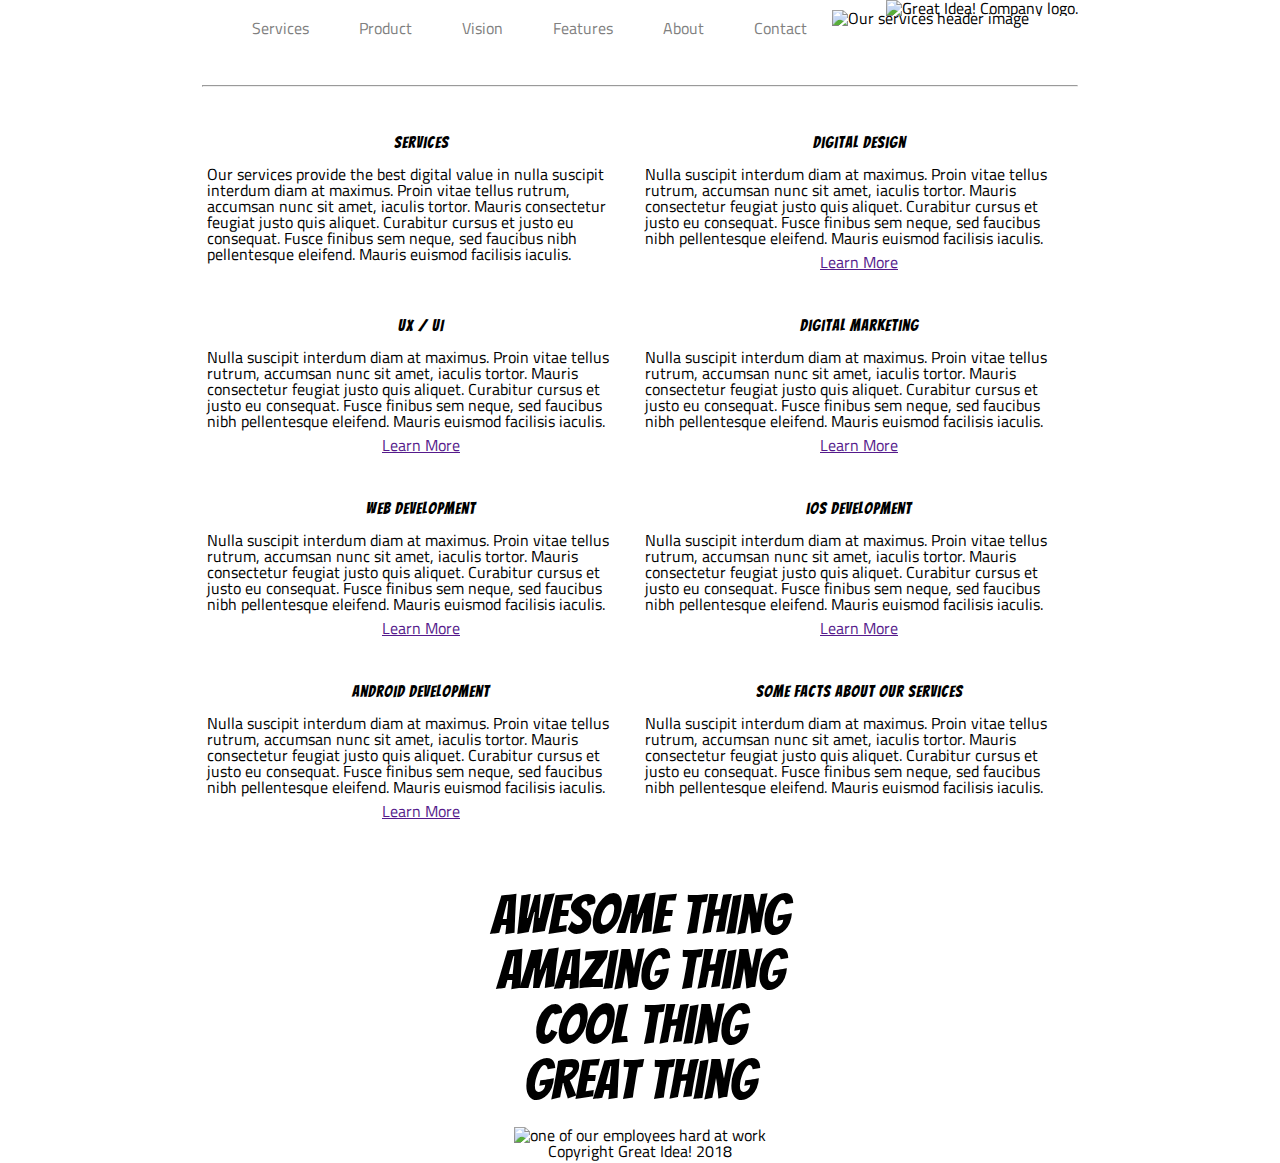
==== great-idea/services.html @ f94be646 "updates 3" ====
<!-- copy and paste your index.html page structure in here, markup the content provided after that -->
<html>
    
<title>Great Idea! - Services</title>

<link href="https://fonts.googleapis.com/css?family=Bangers|Titillium+Web" rel="stylesheet">
<link rel="stylesheet" href="css/index.css">

  <body>
    <header>
        <nav>
            <a href="services.html" target="services.html">Services</a>
            <a href="">Product</a>
            <a href="">Vision</a>
            <a href="">Features</a>
            <a href="">About</a>
            <a href="">Contact</a>
        </nav>
        <img class="logo" src="img/logo.png" alt="Great Idea! Company logo.">
        <img class="services-header-img" src="img/services-header.jpg" alt="Our services header image">
    </header>

<div class="container">
        
    <hr>

    <section class="services-blurbs">
        <div class="blurb">
            <h2>Services</h2>
            <p>Our services provide the best digital value in nulla suscipit interdum diam at maximus. Proin vitae tellus rutrum, accumsan nunc sit amet, iaculis tortor. Mauris consectetur feugiat justo quis aliquet. Curabitur cursus et justo eu consequat. 
            Fusce finibus sem neque, sed faucibus nibh pellentesque eleifend. Mauris euismod facilisis iaculis.</p><br>
        </div>

        <div class="blurb">
            <h2>Digital Design</h2>
            <p>Nulla suscipit interdum diam at maximus. Proin vitae tellus rutrum, accumsan nunc sit amet, iaculis tortor. Mauris consectetur feugiat justo quis aliquet. Curabitur cursus et justo eu consequat. Fusce finibus sem neque, sed faucibus nibh pellentesque
            eleifend. Mauris euismod facilisis iaculis.</p><br><br>

            <a href="">Learn More</a>
        </div>

        <div class="blurb">
            <h2>UX / UI</h2>
            <p>Nulla suscipit interdum diam at maximus. Proin vitae tellus rutrum, accumsan nunc sit amet, iaculis tortor. Mauris consectetur feugiat justo quis aliquet. Curabitur cursus et justo eu consequat. Fusce finibus sem neque, sed faucibus nibh pellentesque
            eleifend. Mauris euismod facilisis iaculis.</p><br><br>

            <a href="">Learn More</a>
        </div>

        <div class="blurb">
            <h2>Digital Marketing</h2>
            <p>Nulla suscipit interdum diam at maximus. Proin vitae tellus rutrum, accumsan nunc sit amet, iaculis tortor. Mauris consectetur feugiat justo quis aliquet. Curabitur cursus et justo eu consequat. Fusce finibus sem neque, sed faucibus nibh pellentesque
            eleifend. Mauris euismod facilisis iaculis.</p><br><br>

            <a href="">Learn More</a>
        </div>

        <div class="blurb">
            <h2>Web Development</h2>
            <p>Nulla suscipit interdum diam at maximus. Proin vitae tellus rutrum, accumsan nunc sit amet, iaculis tortor. Mauris consectetur feugiat justo quis aliquet. Curabitur cursus et justo eu consequat. Fusce finibus sem neque, sed faucibus nibh pellentesque
            eleifend. Mauris euismod facilisis iaculis.</p><br><br>

            <a href="">Learn More</a>
        </div>

        <div class="blurb">
            <h2>iOS Development</h2>
            <p>Nulla suscipit interdum diam at maximus. Proin vitae tellus rutrum, accumsan nunc sit amet, iaculis tortor. Mauris consectetur feugiat justo quis aliquet. Curabitur cursus et justo eu consequat. Fusce finibus sem neque, sed faucibus nibh pellentesque
            eleifend. Mauris euismod facilisis iaculis.</p><br><br>

            <a href="">Learn More</a>
        </div>

        <div class="blurb">
            <h2>Android Development</h2>
            <p>Nulla suscipit interdum diam at maximus. Proin vitae tellus rutrum, accumsan nunc sit amet, iaculis tortor. Mauris consectetur feugiat justo quis aliquet. Curabitur cursus et justo eu consequat. Fusce finibus sem neque, sed faucibus nibh pellentesque
            eleifend. Mauris euismod facilisis iaculis.</p><br><br>

            <a href="">Learn More</a>
        </div>

        <div class="blurb">
            <h2>Some Facts About Our Services</h2>

            <p>Nulla suscipit interdum diam at maximus. Proin vitae tellus rutrum, accumsan nunc sit amet, iaculis tortor. Mauris consectetur feugiat justo quis aliquet. Curabitur cursus et justo eu consequat. Fusce finibus sem neque, sed faucibus nibh pellentesque
            eleifend. Mauris euismod facilisis iaculis.</p><br><br>
        </div>
    </section>

    
<footer>
    <p class="big-text">
        Awesome thing<br>
        Amazing thing<br>
        Cool thing<br>
        Great thing<br>
    </p>

    <img class="services-info-img" src="img/services-info.png" alt="one of our employees hard at work">

    <p class="copyright">Copyright Great Idea! 2018</p>
</footer>

</div>

</body>
</html>
---- great-idea/css/index.css ----
/* http://meyerweb.com/eric/tools/css/reset/ 
   v2.0 | 20110126
   License: none (public domain)
*/

html, body, div, span, applet, object, iframe,
h1, h2, h3, h4, h5, h6, p, blockquote, pre,
a, abbr, acronym, address, big, cite, code,
del, dfn, em, img, ins, kbd, q, s, samp,
small, strike, strong, sub, sup, tt, var,
b, u, i, center,
dl, dt, dd, ol, ul, li,
fieldset, form, label, legend,
table, caption, tbody, tfoot, thead, tr, th, td,
article, aside, canvas, details, embed, 
figure, figcaption, footer, header, hgroup, 
menu, nav, output, ruby, section, summary,
time, mark, audio, video {
	margin: 0;
	padding: 0;
	border: 0;
	font-size: 100%;
	font: inherit;
	vertical-align: baseline;
}
/* HTML5 display-role reset for older browsers */
article, aside, details, figcaption, figure, 
footer, header, hgroup, menu, nav, section {
    display: flex;
    flex-wrap: wrap;
}
body {
	line-height: 1;
}
ol, ul {
	list-style: none;
}
blockquote, q {
	quotes: none;
}
blockquote:before, blockquote:after,
q:before, q:after {
	content: '';
	content: none;
}
table {
	border-collapse: collapse;
	border-spacing: 0;
}

/* Set every element's box-sizing to border-box */
* {
    box-sizing: border-box;
}

html, body {
    height: 100%;
    font-family: 'Titillium Web', sans-serif;
}

h1, h2, h3, h4, h5 {
    font-family: 'Bangers', cursive;
    letter-spacing: 1px;
    margin-bottom: 15px;
}

/* Copy and paste your work from yesterday here and start to refactor into flexbox */
/* Copy and paste your work from yesterday here and start to refactor into flexbox */
/* Copy and paste your work from yesterday here and start to refactor into flexbox */
/* Copy and paste your work from yesterday here and start to refactor into flexbox */
/* Copy and paste your work from yesterday here and start to refactor into flexbox */

header {
    width: 876px;
    margin: 0 auto;
    margin-bottom: 20px;
    padding: 10px 0px;
    position: relative;
}

header nav {
    display: flex;
    margin-left: 25px;
}

header img.logo{
    position: absolute;
    right: 0px;
    top: 0px;
}

header nav a {
    text-decoration: none;
    color: grey;
    margin: 10px;
    padding: 0px 15px;
}

.container{
    width: 876px;
    margin: 0 auto;
    padding-top: 1px;
}

.container .innovation{
    position: relative;
    margin-bottom: 450px;
}

/* 
 * large text and code snipet 
 */

.container .innovation div{
	display: flex;
}

.container .innovation div.right-side{
    display: flex;
    align-items: bottom;
    position: absolute;
    right: 0;
	top: 25px;
}

.container .innovation div.left-side{
    display: flex;
    font-size: 78px;
    font-family: 'Bangers', cursive;
    text-align: center;
    position: absolute;
    left: 100px;
	top: 100px;
}

a.button{
    font-size: 16px;
    font-family: 'Titillium Web', sans-serif;
    text-decoration: none;
    color: black;
    padding: 2px 30px;
    border: 1px solid black;
    position: absolute;
    left: 80px;
    top: 240px;
}

/* features-about-services-product-vision */
div.blurb{
	display: flex;
    align-items: bottom;
    flex-wrap: wrap;
}

section.features-about{
	padding: 20px 0px;
}

section.features-about div{
    width: 50%;
}

/* services-product-vision */
section.services-product-vision{
	padding: 20px 0px;
}

section.services-product-vision div{
    width: 33%;
}

section.services-blurbs{
	padding: 20px 0px;
}

section.services-blurbs div{
    display: flex;
    flex-wrap: wrap;
    justify-content: center;
    align-items: center;
    width: 50%;
    padding: 20px 5px;
}

.copyright {
  display: flex;
  flex-wrap: wrap;
  align-self: center;
}

footer {
    display: flex;
    flex-wrap: wrap;
    flex-direction: column;
    align-items: center;
  }

  footer p.big-text{
    font-size: 55px;
    font-family: 'Bangers', cursive;
    position: relative;
    padding: 20px 0px;
    text-align: center;
}
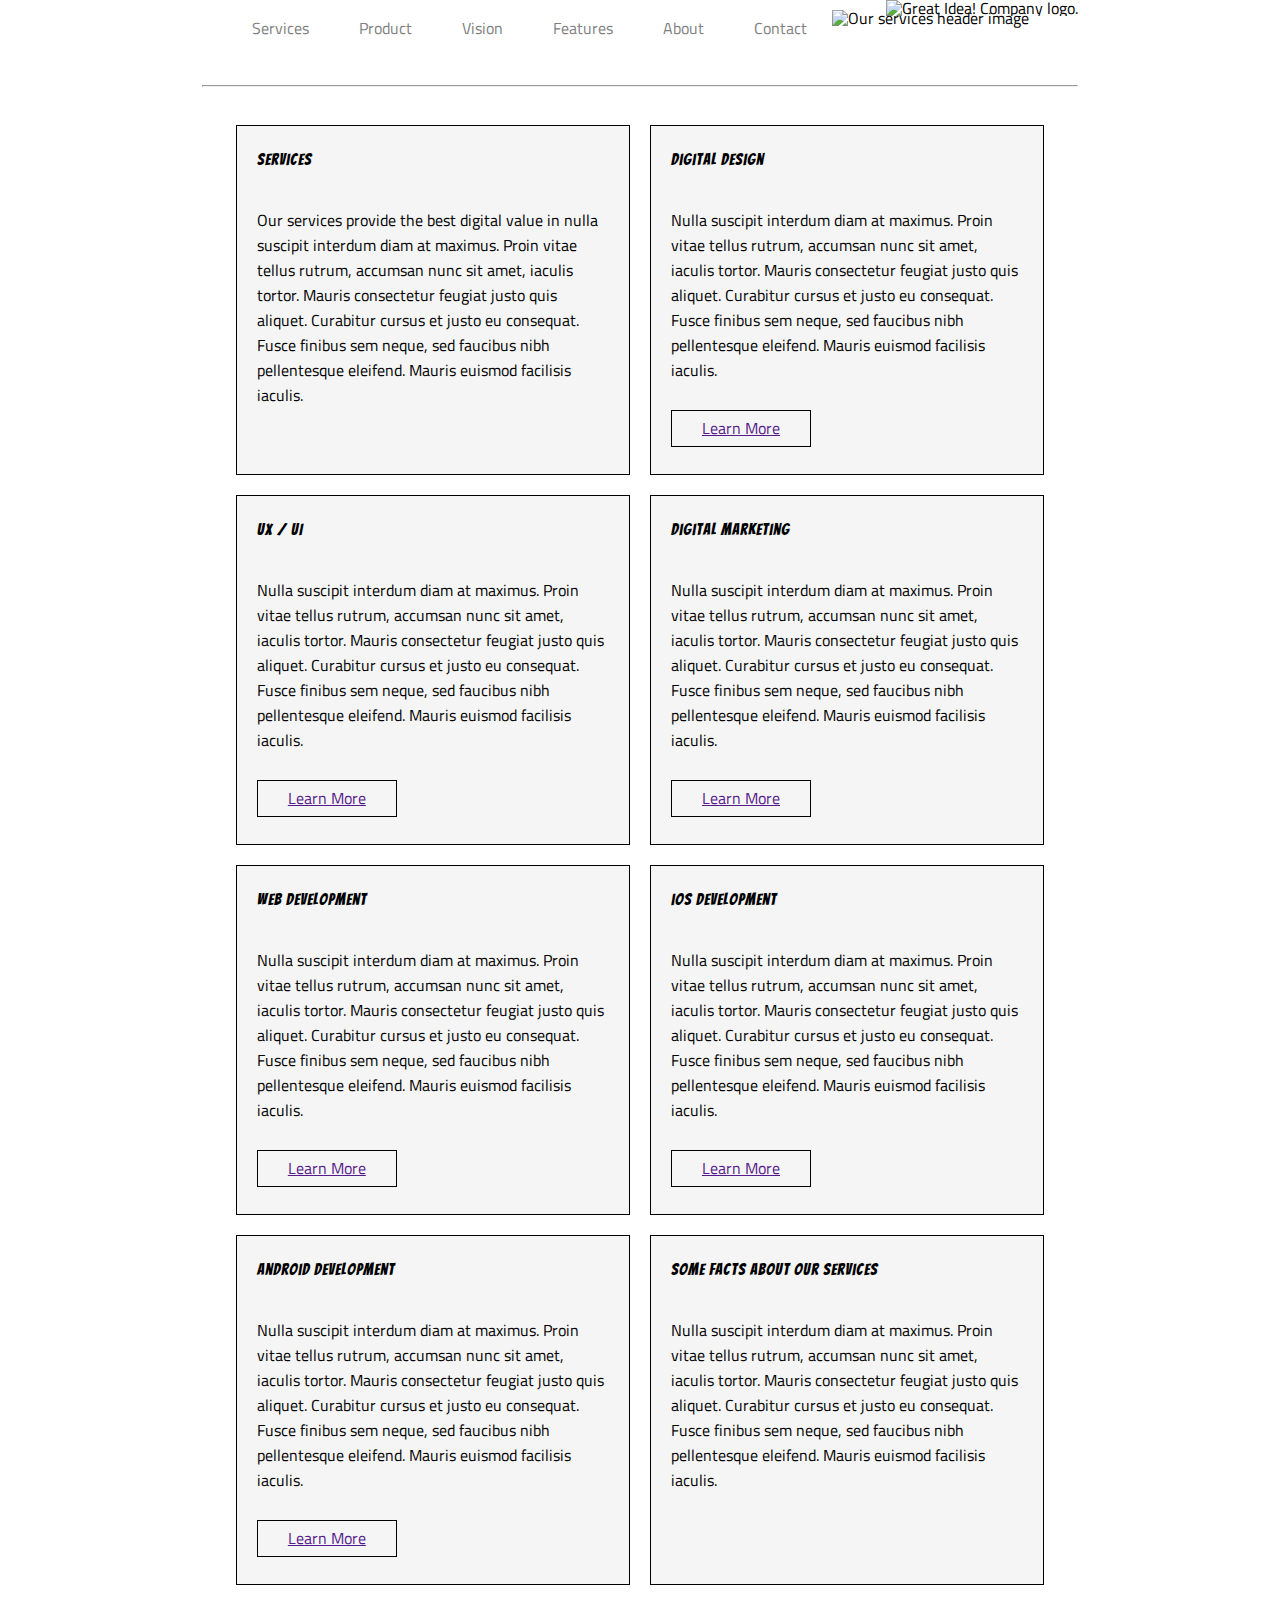
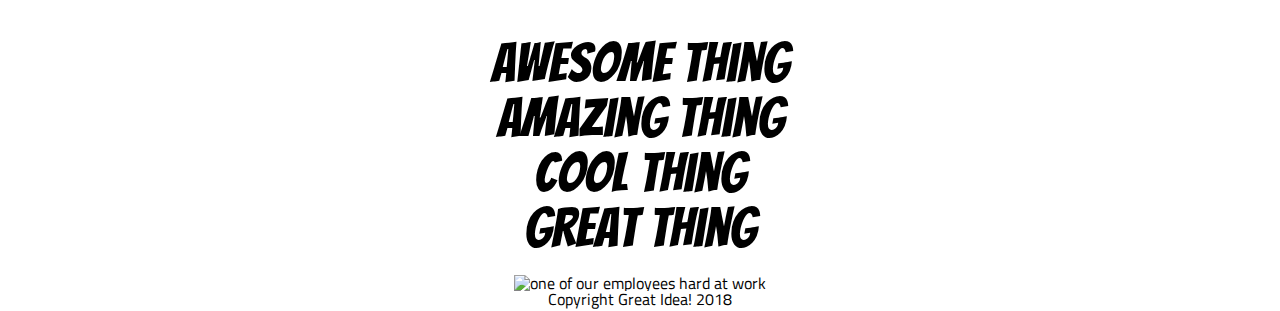
==== commit 08cc200b: "update: final touches on blurbs" ====
--- a/great-idea/services.html
+++ b/great-idea/services.html
@@ -36,7 +36,7 @@
             <p>Nulla suscipit interdum diam at maximus. Proin vitae tellus rutrum, accumsan nunc sit amet, iaculis tortor. Mauris consectetur feugiat justo quis aliquet. Curabitur cursus et justo eu consequat. Fusce finibus sem neque, sed faucibus nibh pellentesque
             eleifend. Mauris euismod facilisis iaculis.</p><br><br>
 
-            <a href="">Learn More</a>
+            <a href="" class="learn-more">Learn More</a>
         </div>
 
         <div class="blurb">
@@ -44,7 +44,7 @@
             <p>Nulla suscipit interdum diam at maximus. Proin vitae tellus rutrum, accumsan nunc sit amet, iaculis tortor. Mauris consectetur feugiat justo quis aliquet. Curabitur cursus et justo eu consequat. Fusce finibus sem neque, sed faucibus nibh pellentesque
             eleifend. Mauris euismod facilisis iaculis.</p><br><br>
 
-            <a href="">Learn More</a>
+            <a href="" class="learn-more">Learn More</a>
         </div>
 
         <div class="blurb">
@@ -52,7 +52,7 @@
             <p>Nulla suscipit interdum diam at maximus. Proin vitae tellus rutrum, accumsan nunc sit amet, iaculis tortor. Mauris consectetur feugiat justo quis aliquet. Curabitur cursus et justo eu consequat. Fusce finibus sem neque, sed faucibus nibh pellentesque
             eleifend. Mauris euismod facilisis iaculis.</p><br><br>
 
-            <a href="">Learn More</a>
+            <a href="" class="learn-more">Learn More</a>
         </div>
 
         <div class="blurb">
@@ -60,7 +60,7 @@
             <p>Nulla suscipit interdum diam at maximus. Proin vitae tellus rutrum, accumsan nunc sit amet, iaculis tortor. Mauris consectetur feugiat justo quis aliquet. Curabitur cursus et justo eu consequat. Fusce finibus sem neque, sed faucibus nibh pellentesque
             eleifend. Mauris euismod facilisis iaculis.</p><br><br>
 
-            <a href="">Learn More</a>
+            <a href="" class="learn-more">Learn More</a>
         </div>
 
         <div class="blurb">
@@ -68,7 +68,7 @@
             <p>Nulla suscipit interdum diam at maximus. Proin vitae tellus rutrum, accumsan nunc sit amet, iaculis tortor. Mauris consectetur feugiat justo quis aliquet. Curabitur cursus et justo eu consequat. Fusce finibus sem neque, sed faucibus nibh pellentesque
             eleifend. Mauris euismod facilisis iaculis.</p><br><br>
 
-            <a href="">Learn More</a>
+            <a href="" class="learn-more">Learn More</a>
         </div>
 
         <div class="blurb">
@@ -76,7 +76,7 @@
             <p>Nulla suscipit interdum diam at maximus. Proin vitae tellus rutrum, accumsan nunc sit amet, iaculis tortor. Mauris consectetur feugiat justo quis aliquet. Curabitur cursus et justo eu consequat. Fusce finibus sem neque, sed faucibus nibh pellentesque
             eleifend. Mauris euismod facilisis iaculis.</p><br><br>
 
-            <a href="">Learn More</a>
+            <a href="" class="learn-more">Learn More</a>
         </div>
 
         <div class="blurb">
--- a/great-idea/css/index.css
+++ b/great-idea/css/index.css
@@ -170,17 +170,34 @@
 }
 
 section.services-blurbs{
-	padding: 20px 0px;
+    display: flex;
+    align-items: center;
+    justify-content: center;
+    padding: 20px 0px;
+    
 }
 
 section.services-blurbs div{
     display: flex;
     flex-wrap: wrap;
-    justify-content: center;
+    justify-content: left;
     align-items: center;
-    width: 50%;
-    padding: 20px 5px;
-}
+    height: 350px;
+    width: 350px;
+    width: 45%;
+    margin: 10px;
+    padding: 10px 20px;
+    border: 1px solid black;
+    background-color: whitesmoke;
+    line-height: 25px;
+}
+
+.learn-more{
+    border: 1px solid black;
+    padding: 5px 30px;
+}
+
+
 
 .copyright {
   display: flex;
